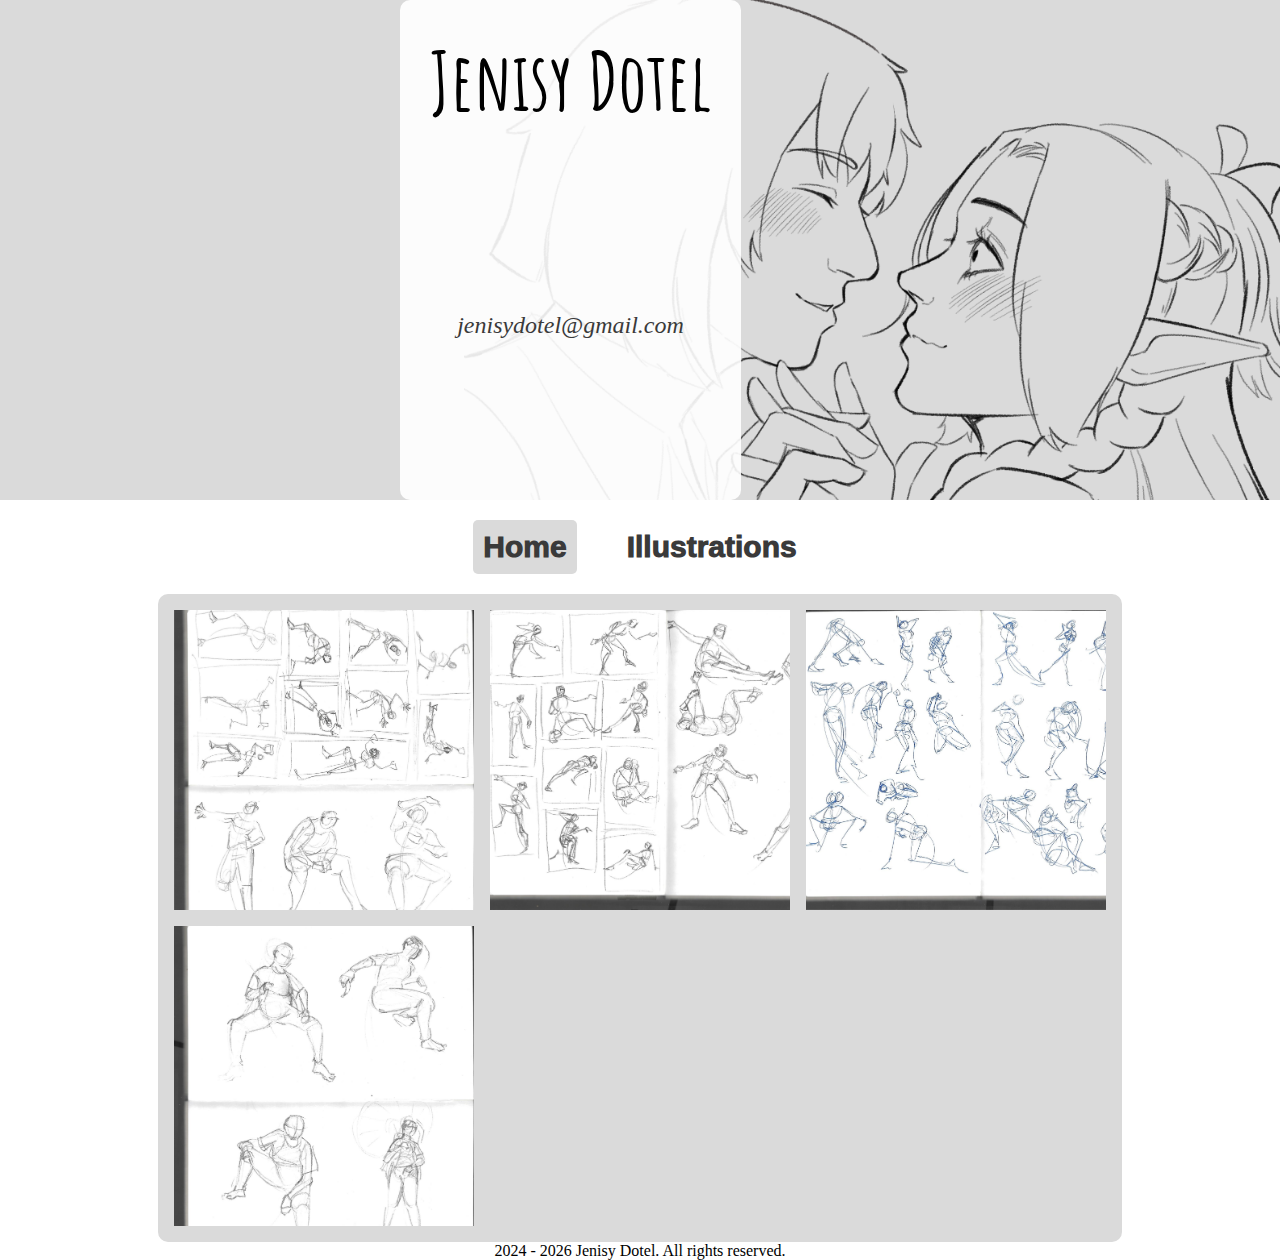
==== index.html @ 8e3e4f1a "some styling and duplication cleanup" ====
<!DOCTYPE html>
<html lang="en">
    <head>
        <meta charset="UTF-8">
        <title>Jenisy Dotel</title>
        <meta name="viewport" content="width=device-width; initial-scale=1.0;">
        <link rel="icon" href="/assets/favicon.png">
        <link rel="stylesheet" href="/styles.css">

        <!--
            Fonts
        -->
        <link href="https://fonts.googleapis.com/css?family=Amatic%20SC%3Ai%2Cbi%2C700%2C400%7CPT%20Sans%3Ai%2Cbi%2C700%2C400&amp;display=swap" rel="stylesheet" nonce="">
    </head>
    <body>
        <div class="page-content">
            <div class="hero">
                <div class="hero-text-container">
                    <div class="hero-title">Jenisy Dotel</div>
                    <a class="hero-subtitle" href="mailto:jenisydotel@gmail.com">jenisydotel@gmail.com</a>
                </div>
            </div>
            <div class="nav-bar">
                <a href="/" class="selected">Home</a>
                <a href="/illustrations">Illustrations</a>
            </div>
            <gallery-elem
                id="gallery"
                images="
                /assets/home/0.jpg,
                /assets/home/1.jpg,
                /assets/home/2.jpg,
                /assets/home/3.jpg
                "
            >
            </gallery-elem>
            <copyright-elem name="Jenisy Dotel" start-year=2024></copyright-elem>
        </div>

        <script type="module" src="/main.js"></script>
    </body>
</html>
---- styles.css ----
body {
    margin: 0;
}

.page-content {
    width: 100%;
    height: 100%;

    display: grid;
    place-items: center;
}

.hero {
    width: 100%;
    height: 500px;

    background-image: url(/assets/home/4.jpg);
    background-position: right;
    background-size: contain;
    background-repeat: no-repeat;
    background-color: #DADADA;

    display: grid;
    grid-template-columns: repeat(1, 1fr);
    gap: 16px;

    justify-items: start;
    /* align-items: start; */
    text-align: center;
}

.hero-text-container {
    display: grid;
    gap: 50px;
    justify-content: start;
    margin-left: 400px;
    padding: 30px;

    border-radius: 10px;
    background-color: rgba(255, 255, 255, 0.9);
}

.hero-title {
    height: fit-content;

    font-family: 'Amatic SC', Arial;
    font-weight: 700;
    font-size: 80px;
}

.hero-subtitle {
    height: fit-content;

    color: #3A3A3A;
    font-family: Merriweather, serif;
    font-size: 18.0pt;
    font-style: italic;
    font-weight: 400;
    text-decoration: none;
}

.nav-bar {
    display: flex;
    gap: 40px;

    font-family: Arial;
    font-weight: 1000;
    font-size: 30px;
}

.nav-bar > a {
    margin: 20px 0 20px 0;
    padding: 10px;
    color: #3A3A3A;
    text-decoration: none;
}

.nav-bar > a.selected {
    border-radius: 5px;
    background-color: #DADADA;
}
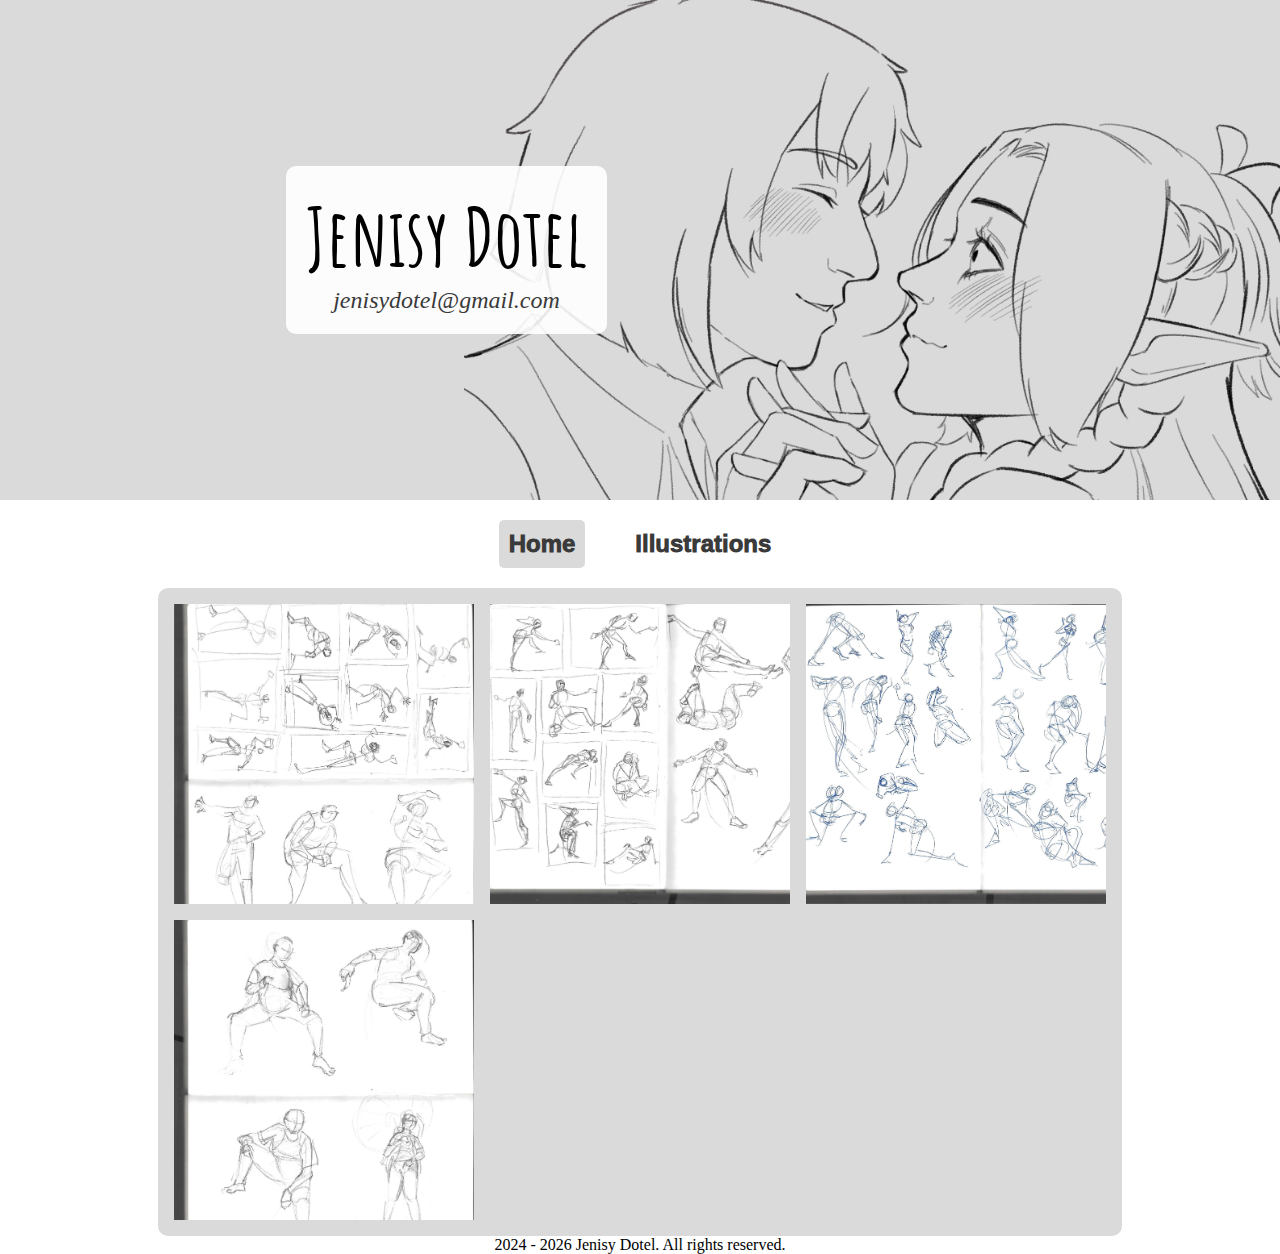
==== commit 98622314: "Resizing changes" ====
--- a/index.html
+++ b/index.html
@@ -16,8 +16,10 @@
         <div class="page-content">
             <div class="hero">
                 <div class="hero-text-container">
-                    <div class="hero-title">Jenisy Dotel</div>
-                    <a class="hero-subtitle" href="mailto:jenisydotel@gmail.com">jenisydotel@gmail.com</a>
+                    <div class="hero-text-wrapper">
+                        <div class="hero-title">Jenisy Dotel</div>
+                        <a class="hero-subtitle" href="mailto:jenisydotel@gmail.com">jenisydotel@gmail.com</a>
+                    </div>
                 </div>
             </div>
             <div class="nav-bar">
--- a/styles.css
+++ b/styles.css
@@ -25,16 +25,24 @@
     gap: 16px;
 
     justify-items: start;
-    /* align-items: start; */
     text-align: center;
 }
 
 .hero-text-container {
-    display: grid;
-    gap: 50px;
-    justify-content: start;
-    margin-left: 400px;
+    display: flex;
+    flex-direction: column;
+    justify-content: center;
+    margin-left: 20%;
     padding: 30px;
+
+    border-radius: 10px;
+}
+
+.hero-text-wrapper {
+    display: flex;
+    flex-direction: column;
+
+    padding: 20px;
 
     border-radius: 10px;
     background-color: rgba(255, 255, 255, 0.9);
@@ -53,7 +61,7 @@
 
     color: #3A3A3A;
     font-family: Merriweather, serif;
-    font-size: 18.0pt;
+    font-size: 24px;
     font-style: italic;
     font-weight: 400;
     text-decoration: none;
@@ -65,7 +73,7 @@
 
     font-family: Arial;
     font-weight: 1000;
-    font-size: 30px;
+    font-size: 24px;
 }
 
 .nav-bar > a {
@@ -79,3 +87,22 @@
     border-radius: 5px;
     background-color: #DADADA;
 }
+
+@media (width < 1200px) {
+    .hero-text-container {
+        justify-content: start;
+        margin-top: 10px;
+    }
+}
+
+@media (width < 630px) {
+    .hero {
+        justify-items: center;
+    }
+    .hero-text-container {
+        margin-left: 0px;
+    }
+    .hero-title {
+        font-size: 60px;
+    }
+}
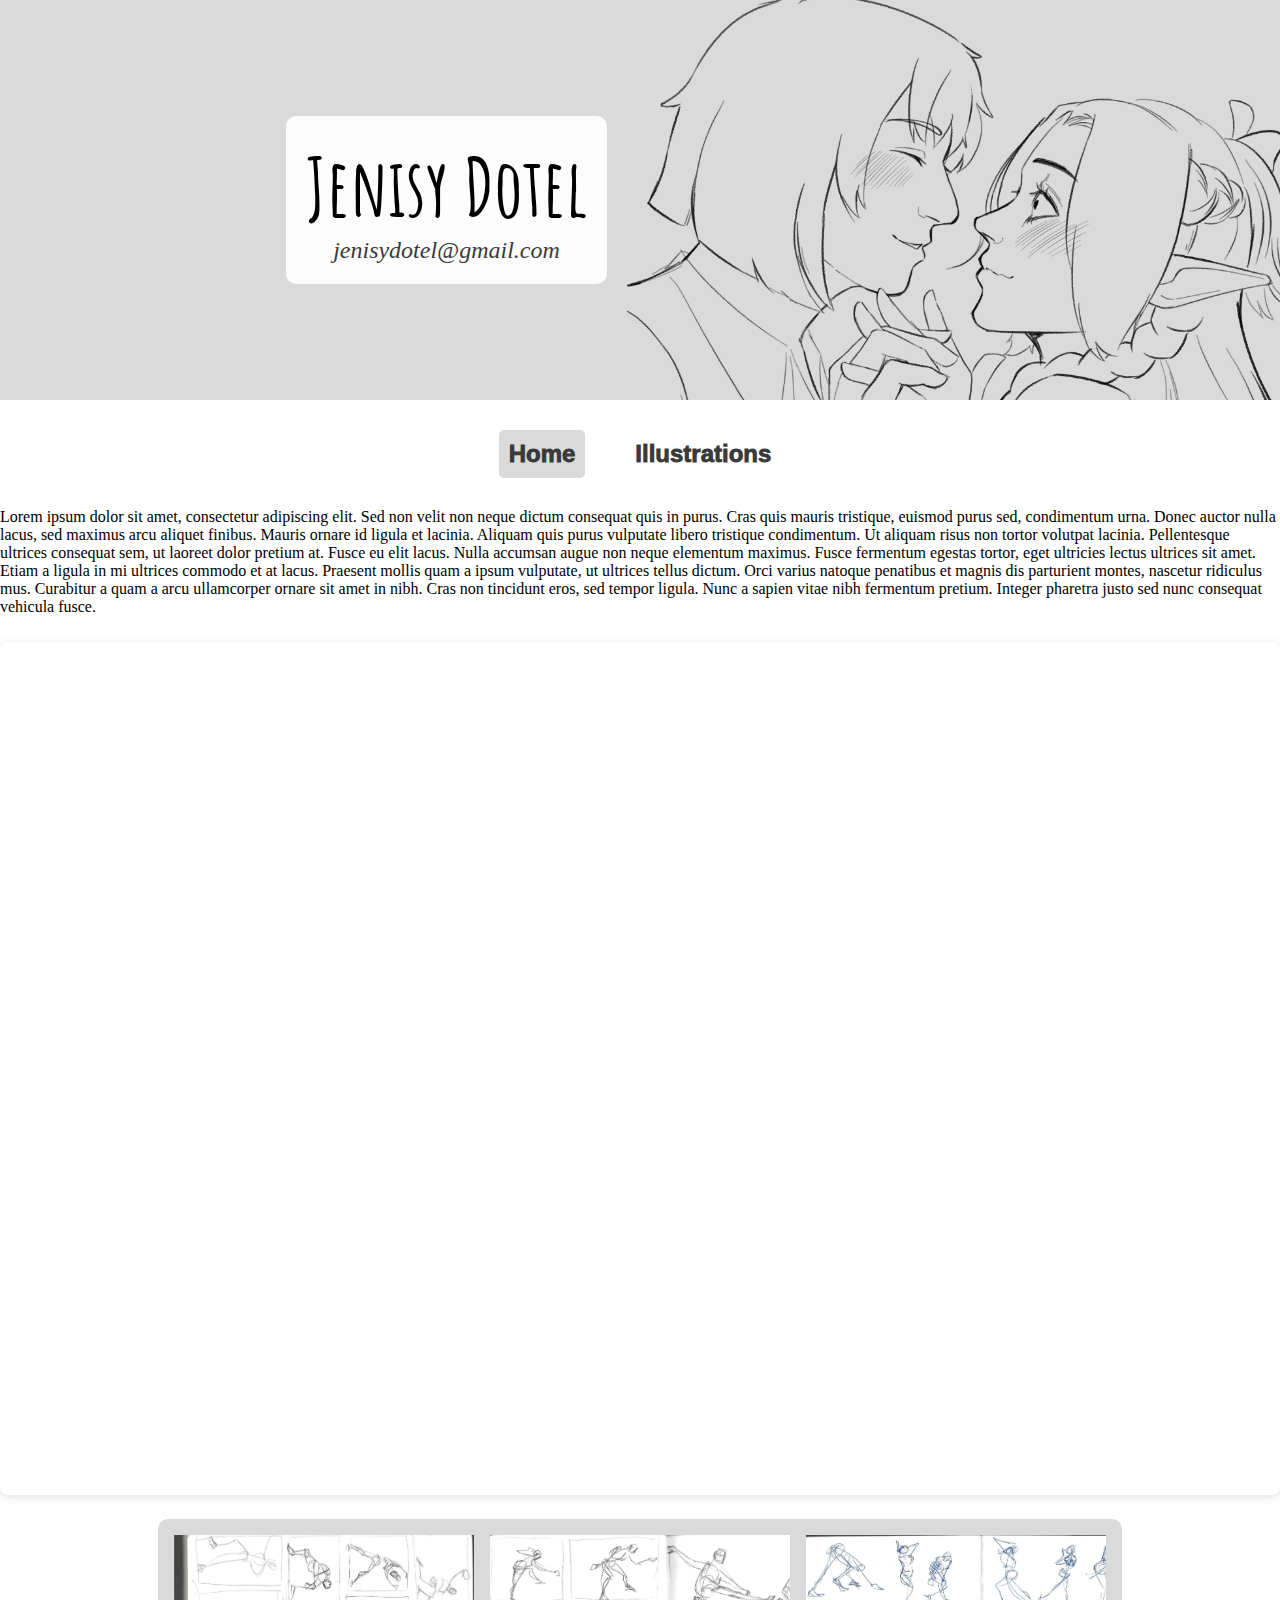
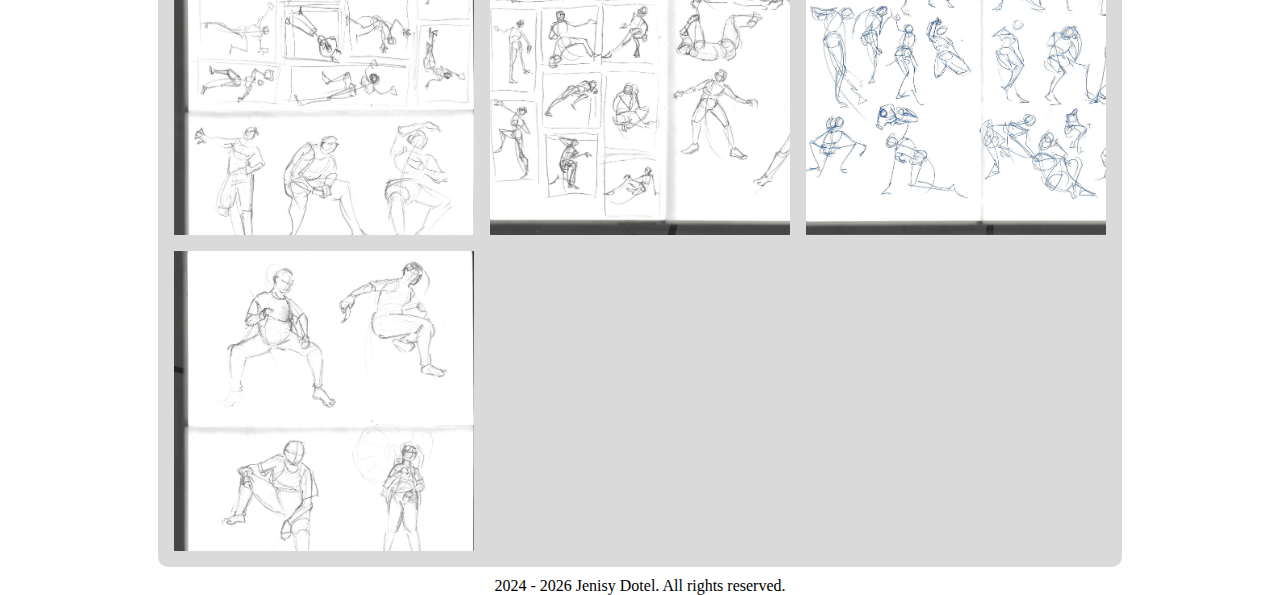
==== commit 83bfaac2: "Add gallery to storyboard (not fully tested)" ====
--- a/index.html
+++ b/index.html
@@ -26,6 +26,19 @@
                 <a href="/" class="selected">Home</a>
                 <a href="/illustrations">Illustrations</a>
             </div>
+            <storyboard-elem
+                id="storyboard_0"
+                images="/assets/storyboards/storyboard_0/0.png"
+            >
+                <div slot="storyboard-description">
+                    Lorem ipsum dolor sit amet, consectetur adipiscing elit. Sed non velit non neque dictum consequat quis in purus. Cras quis mauris tristique, euismod purus sed, condimentum urna. Donec auctor nulla lacus, sed maximus arcu aliquet finibus. Mauris ornare id ligula et lacinia. Aliquam quis purus vulputate libero tristique condimentum. Ut aliquam risus non tortor volutpat lacinia. Pellentesque ultrices consequat sem, ut laoreet dolor pretium at. Fusce eu elit lacus. Nulla accumsan augue non neque elementum maximus. Fusce fermentum egestas tortor, eget ultricies lectus ultrices sit amet. Etiam a ligula in mi ultrices commodo et at lacus. Praesent mollis quam a ipsum vulputate, ut ultrices tellus dictum. Orci varius natoque penatibus et magnis dis parturient montes, nascetur ridiculus mus. Curabitur a quam a arcu ullamcorper ornare sit amet in nibh. Cras non tincidunt eros, sed tempor ligula. Nunc a sapien vitae nibh fermentum pretium. Integer pharetra justo sed nunc consequat vehicula fusce.
+                </div>
+                <div slot="storyboard-embed" class="storyboard-embed">
+                    <div style="position: relative; width: 100%; height: 0; padding-top: 66.6667%; padding-bottom: 0; box-shadow: 0 2px 8px 0 rgba(63,69,81,0.16); margin-top: 1.6em; margin-bottom: 0.9em; overflow: hidden; border-radius: 8px; will-change: transform;">
+                        <iframe loading="lazy" style="position: absolute; width: 100%; height: 100%; top: 0; left: 0; border: none; padding: 0;margin: 0;" src="https:&#x2F;&#x2F;www.canva.com&#x2F;design&#x2F;DAGPpViWKqc&#x2F;ycehZC99RzYjG1VRm2ZxVg&#x2F;view?embed" allowfullscreen="allowfullscreen" allow="fullscreen"></iframe>
+                    </div>
+                </div>
+            </storyboard-elem>
             <gallery-elem
                 id="gallery"
                 images="
--- a/styles.css
+++ b/styles.css
@@ -8,11 +8,12 @@
 
     display: grid;
     place-items: center;
+    gap: 10px;
 }
 
 .hero {
     width: 100%;
-    height: 500px;
+    height: 400px;
 
     background-image: url(/assets/home/4.jpg);
     background-position: right;
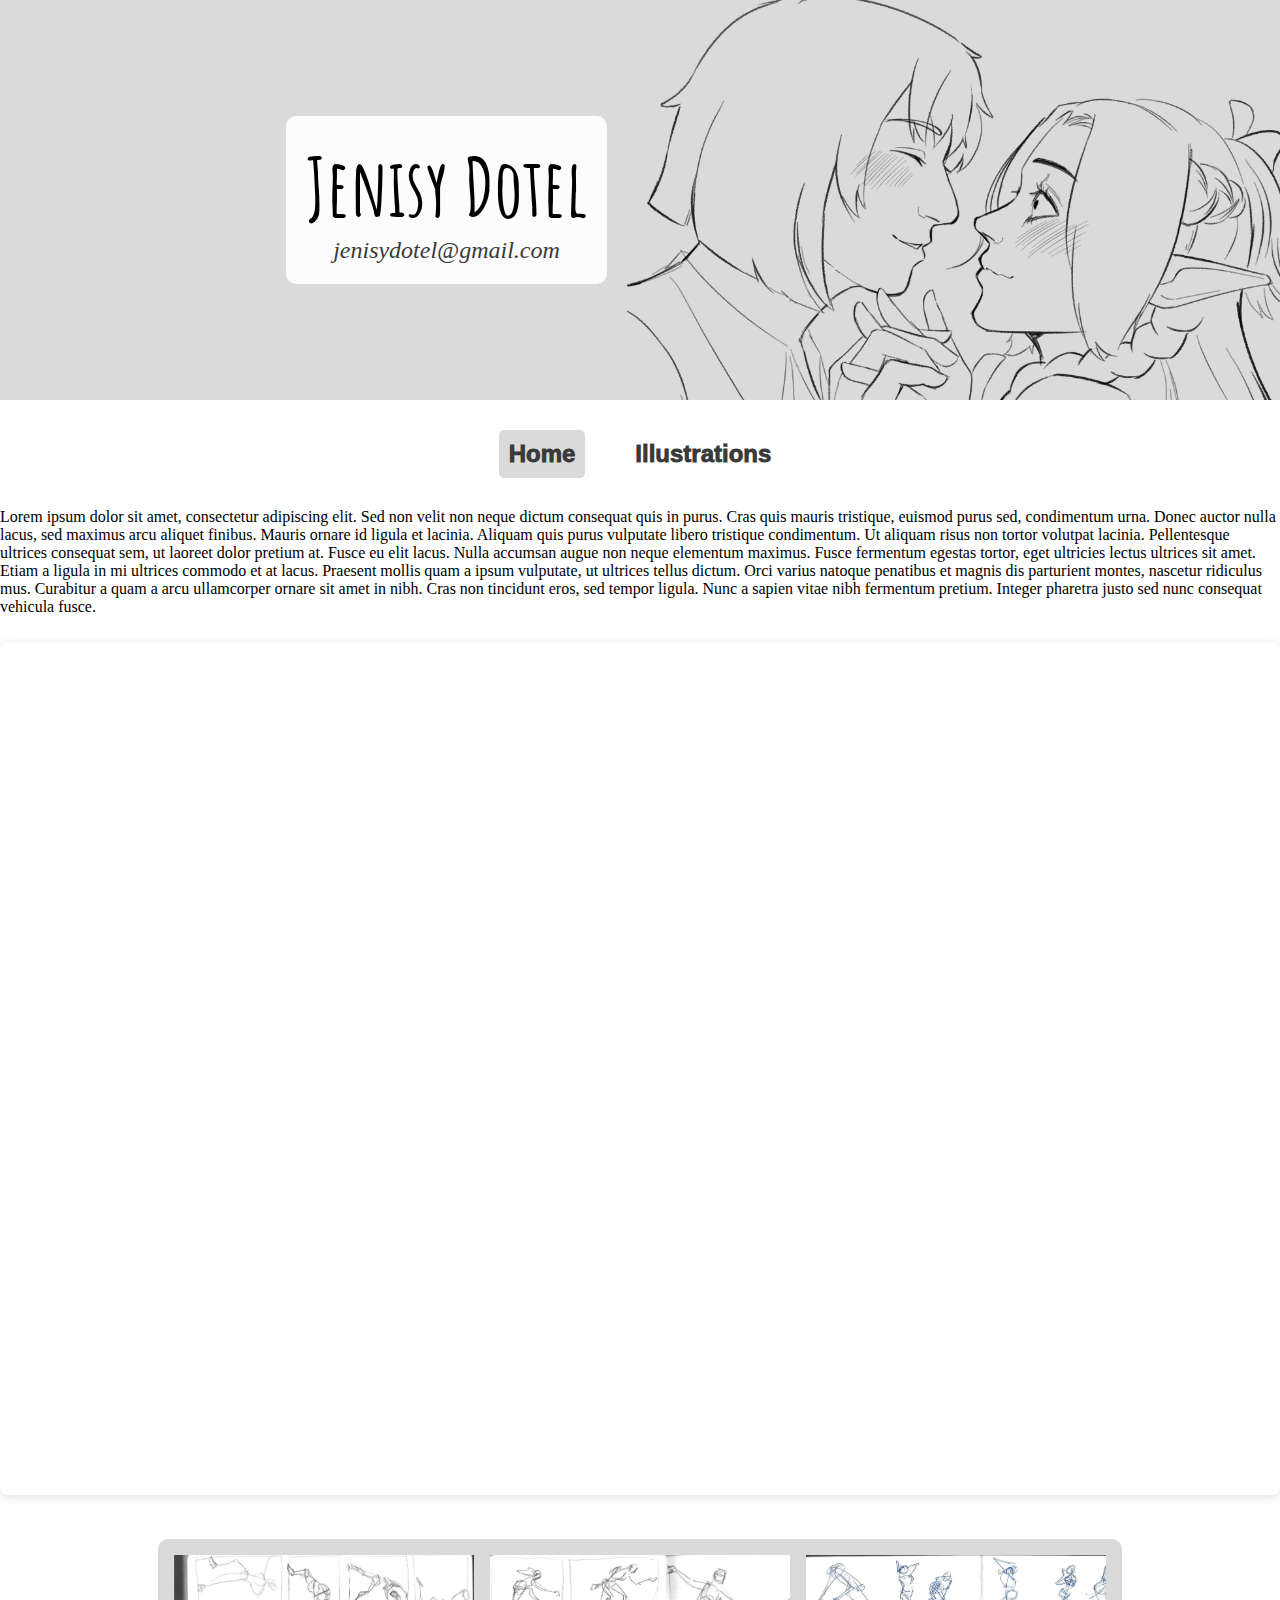
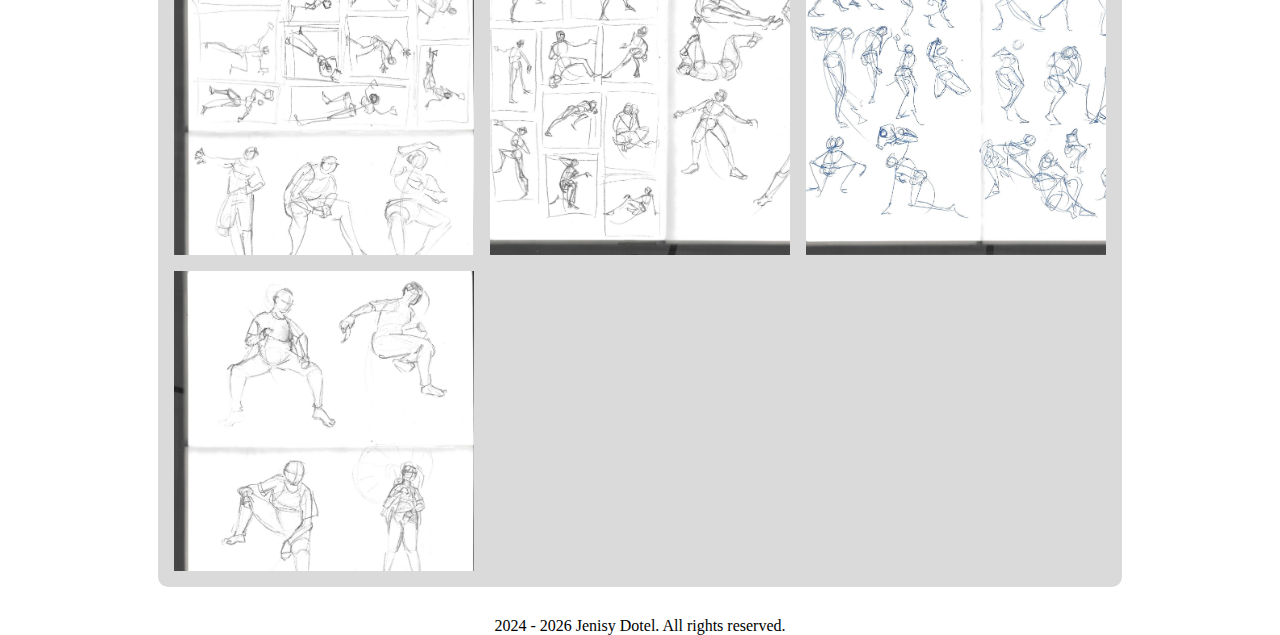
==== commit 1256ae65: "removed tests and some style fixes" ====
--- a/index.html
+++ b/index.html
@@ -28,7 +28,9 @@
             </div>
             <storyboard-elem
                 id="storyboard_0"
-                images="/assets/storyboards/storyboard_0/0.png"
+                images="
+                    /assets/storyboards/storyboard_0/0.png
+                "
             >
                 <div slot="storyboard-description">
                     Lorem ipsum dolor sit amet, consectetur adipiscing elit. Sed non velit non neque dictum consequat quis in purus. Cras quis mauris tristique, euismod purus sed, condimentum urna. Donec auctor nulla lacus, sed maximus arcu aliquet finibus. Mauris ornare id ligula et lacinia. Aliquam quis purus vulputate libero tristique condimentum. Ut aliquam risus non tortor volutpat lacinia. Pellentesque ultrices consequat sem, ut laoreet dolor pretium at. Fusce eu elit lacus. Nulla accumsan augue non neque elementum maximus. Fusce fermentum egestas tortor, eget ultricies lectus ultrices sit amet. Etiam a ligula in mi ultrices commodo et at lacus. Praesent mollis quam a ipsum vulputate, ut ultrices tellus dictum. Orci varius natoque penatibus et magnis dis parturient montes, nascetur ridiculus mus. Curabitur a quam a arcu ullamcorper ornare sit amet in nibh. Cras non tincidunt eros, sed tempor ligula. Nunc a sapien vitae nibh fermentum pretium. Integer pharetra justo sed nunc consequat vehicula fusce.
@@ -42,10 +44,10 @@
             <gallery-elem
                 id="gallery"
                 images="
-                /assets/home/0.jpg,
-                /assets/home/1.jpg,
-                /assets/home/2.jpg,
-                /assets/home/3.jpg
+                    /assets/home/0.jpg,
+                    /assets/home/1.jpg,
+                    /assets/home/2.jpg,
+                    /assets/home/3.jpg
                 "
             >
             </gallery-elem>
--- a/styles.css
+++ b/styles.css
@@ -8,7 +8,7 @@
 
     display: grid;
     place-items: center;
-    gap: 10px;
+    gap: 30px;
 }
 
 .hero {
@@ -16,7 +16,7 @@
     height: 400px;
 
     background-image: url(/assets/home/4.jpg);
-    background-position: right;
+    background-position: bottom right;
     background-size: contain;
     background-repeat: no-repeat;
     background-color: #DADADA;
@@ -78,7 +78,6 @@
 }
 
 .nav-bar > a {
-    margin: 20px 0 20px 0;
     padding: 10px;
     color: #3A3A3A;
     text-decoration: none;
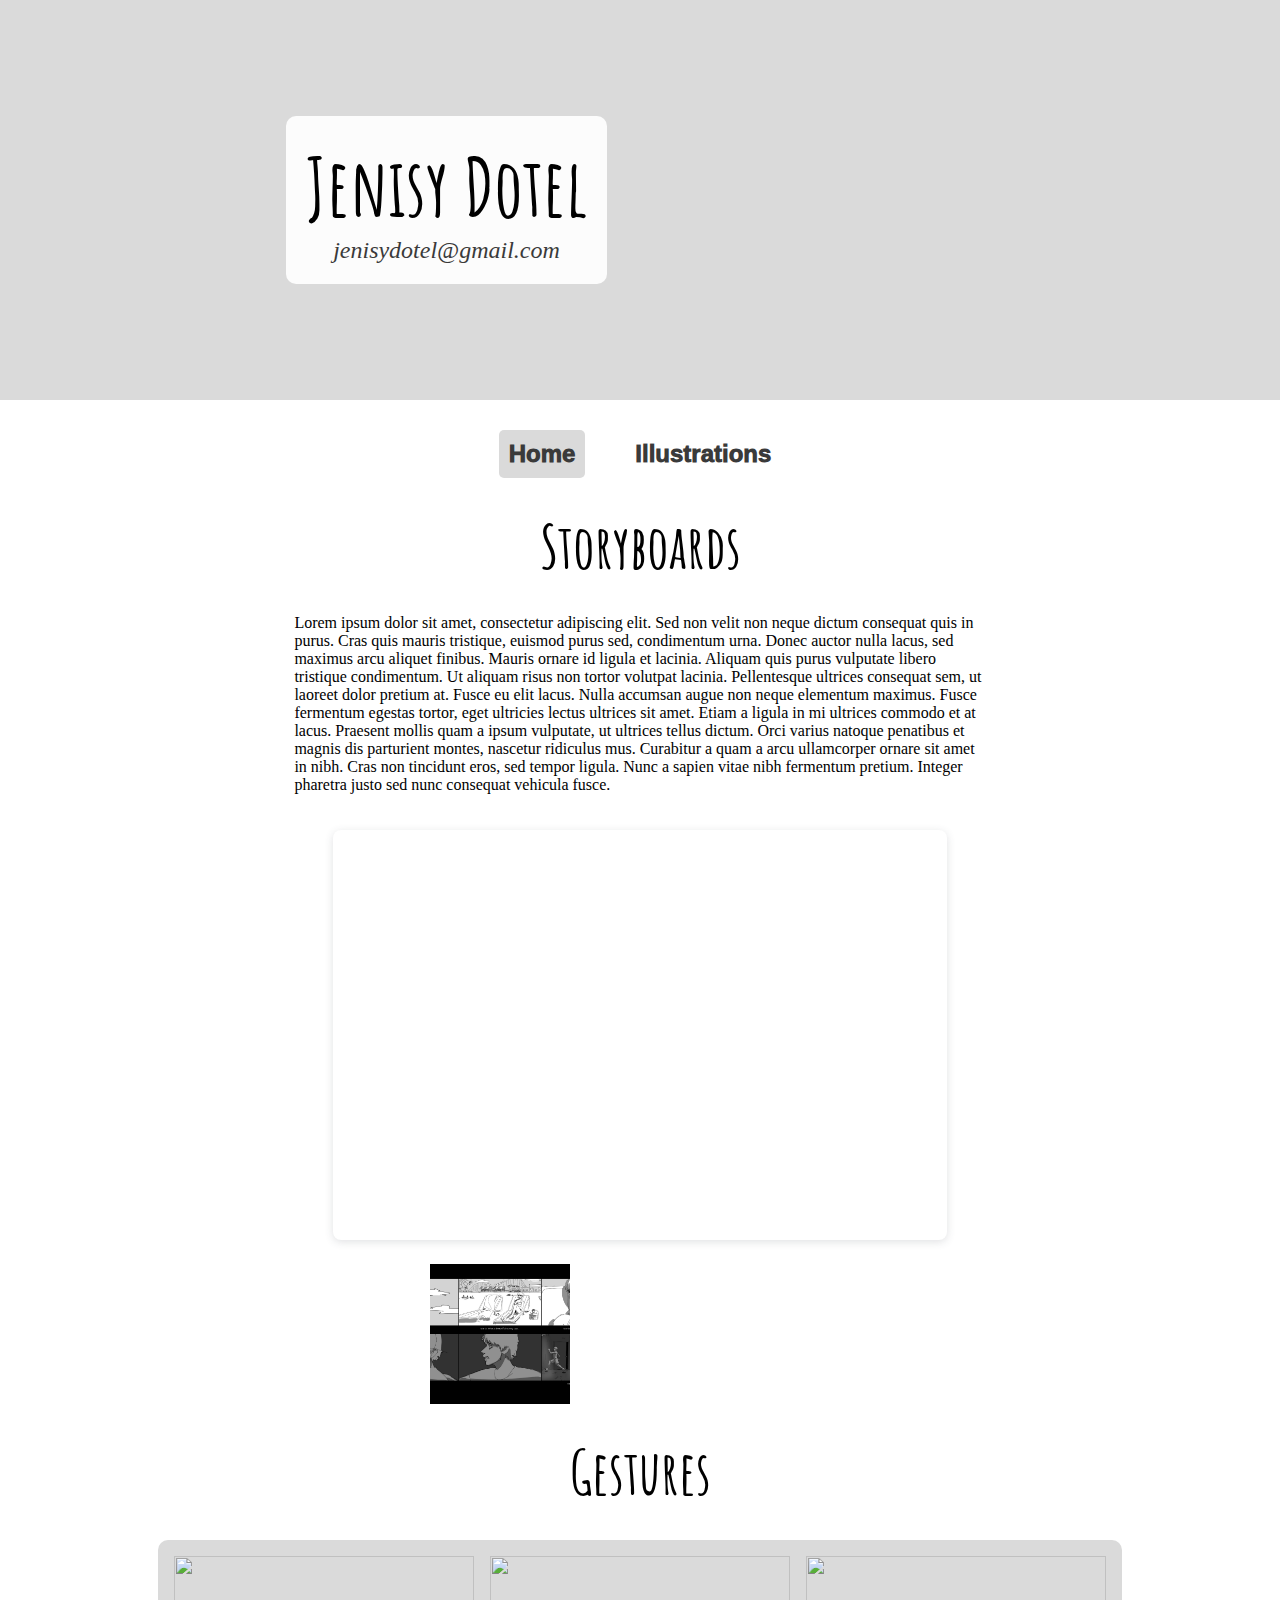
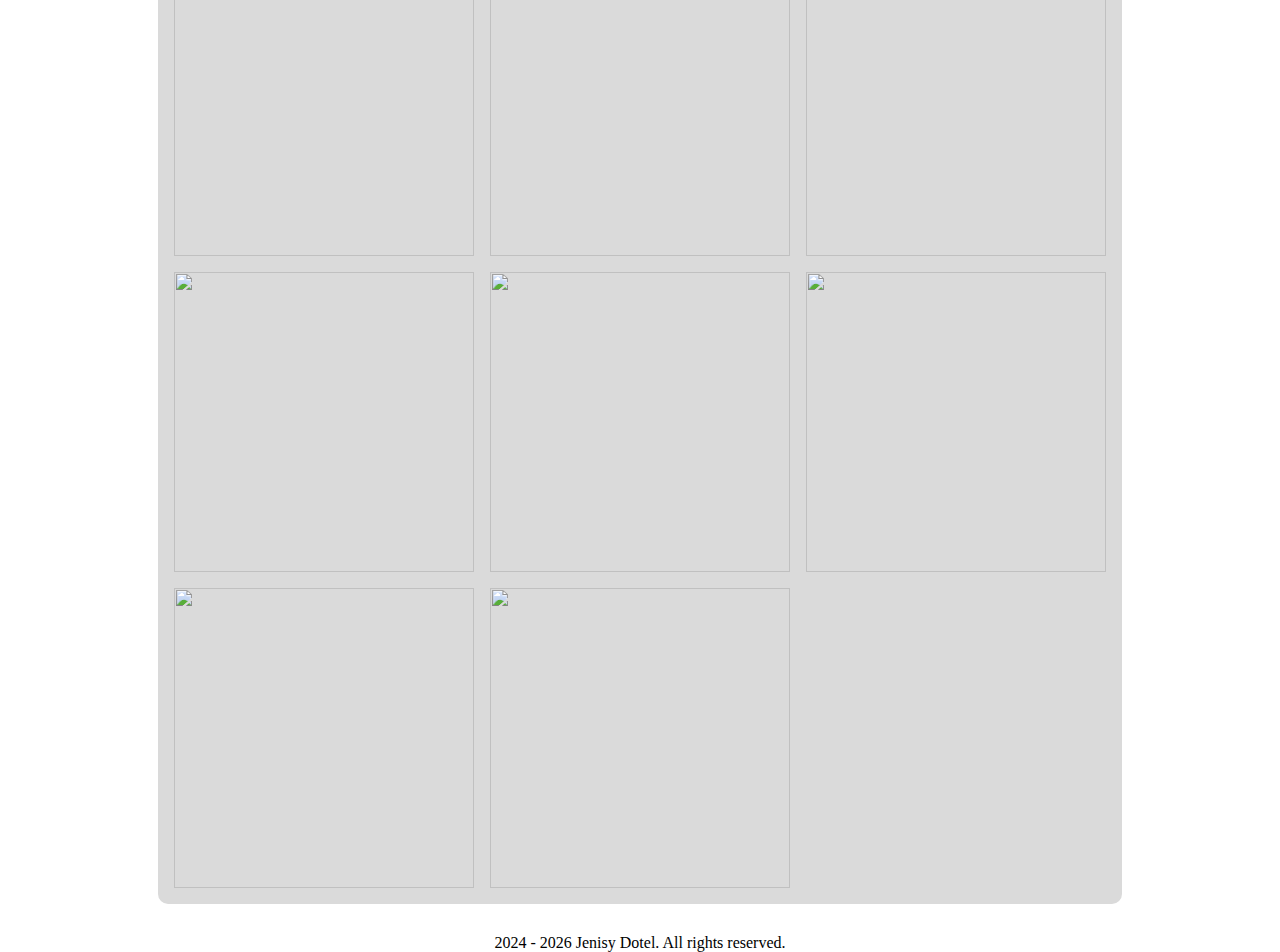
==== commit b86ffeeb: "Added section headers" ====
--- a/index.html
+++ b/index.html
@@ -26,6 +26,7 @@
                 <a href="/" class="selected">Home</a>
                 <a href="/illustrations">Illustrations</a>
             </div>
+            <div class="section-header">Storyboards</div>
             <storyboard-elem
                 id="storyboard_0"
                 images="
@@ -41,13 +42,18 @@
                     </div>
                 </div>
             </storyboard-elem>
+            <div class="section-header">Gestures</div>
             <gallery-elem
                 id="gallery"
                 images="
-                    /assets/home/0.jpg,
-                    /assets/home/1.jpg,
-                    /assets/home/2.jpg,
-                    /assets/home/3.jpg
+                    /assets/home/0.png,
+                    /assets/home/1.png,
+                    /assets/home/2.png,
+                    /assets/home/3.png,
+                    /assets/home/4.png,
+                    /assets/home/5.png,
+                    /assets/home/6.png,
+                    /assets/home/7.png
                 "
             >
             </gallery-elem>
--- a/styles.css
+++ b/styles.css
@@ -15,9 +15,9 @@
     width: 100%;
     height: 400px;
 
-    background-image: url(/assets/home/4.jpg);
-    background-position: bottom right;
-    background-size: contain;
+    background-image: url(/assets/home/hero_bg.png);
+    background-position: 0px 60%;
+    background-size: cover;
     background-repeat: no-repeat;
     background-color: #DADADA;
 
@@ -88,6 +88,12 @@
     background-color: #DADADA;
 }
 
+.section-header {
+    font-family: 'Amatic SC', Arial;
+    font-weight: 700;
+    font-size: 60px;
+}
+
 @media (width < 1200px) {
     .hero-text-container {
         justify-content: start;
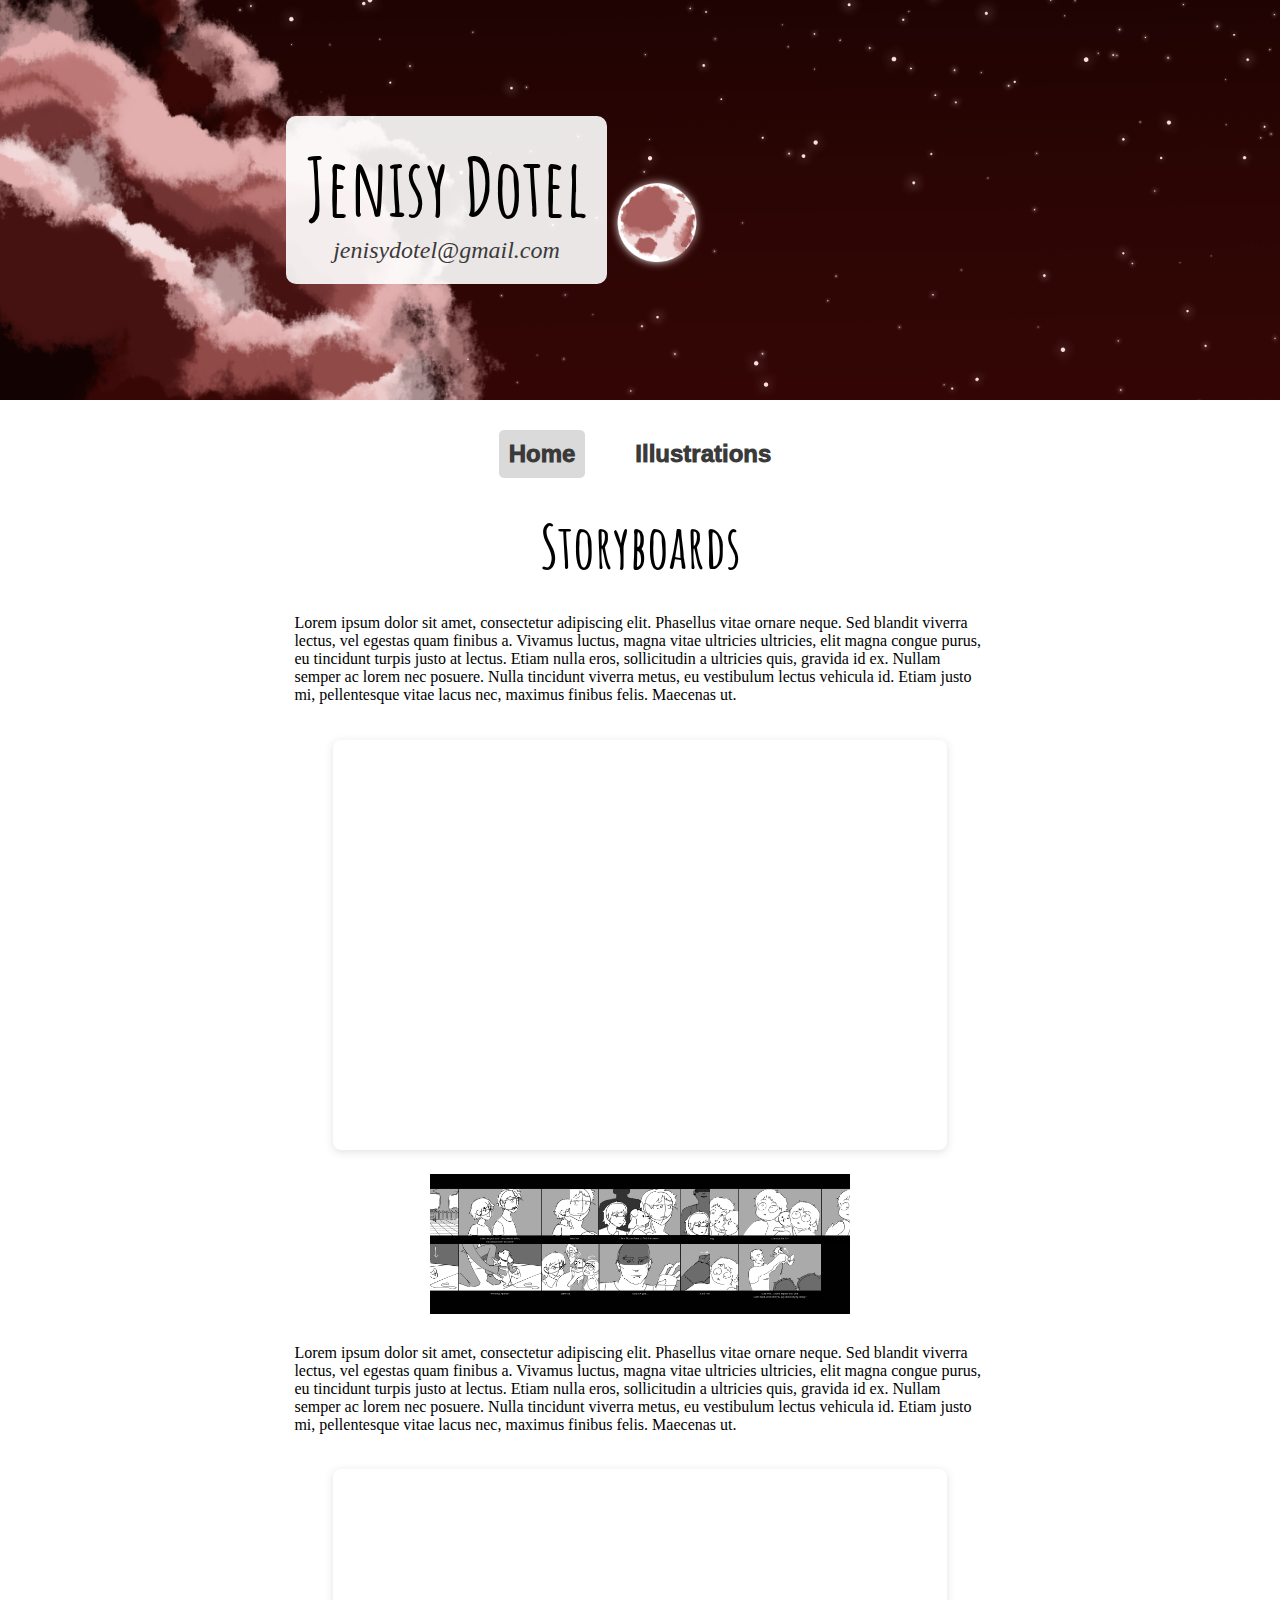
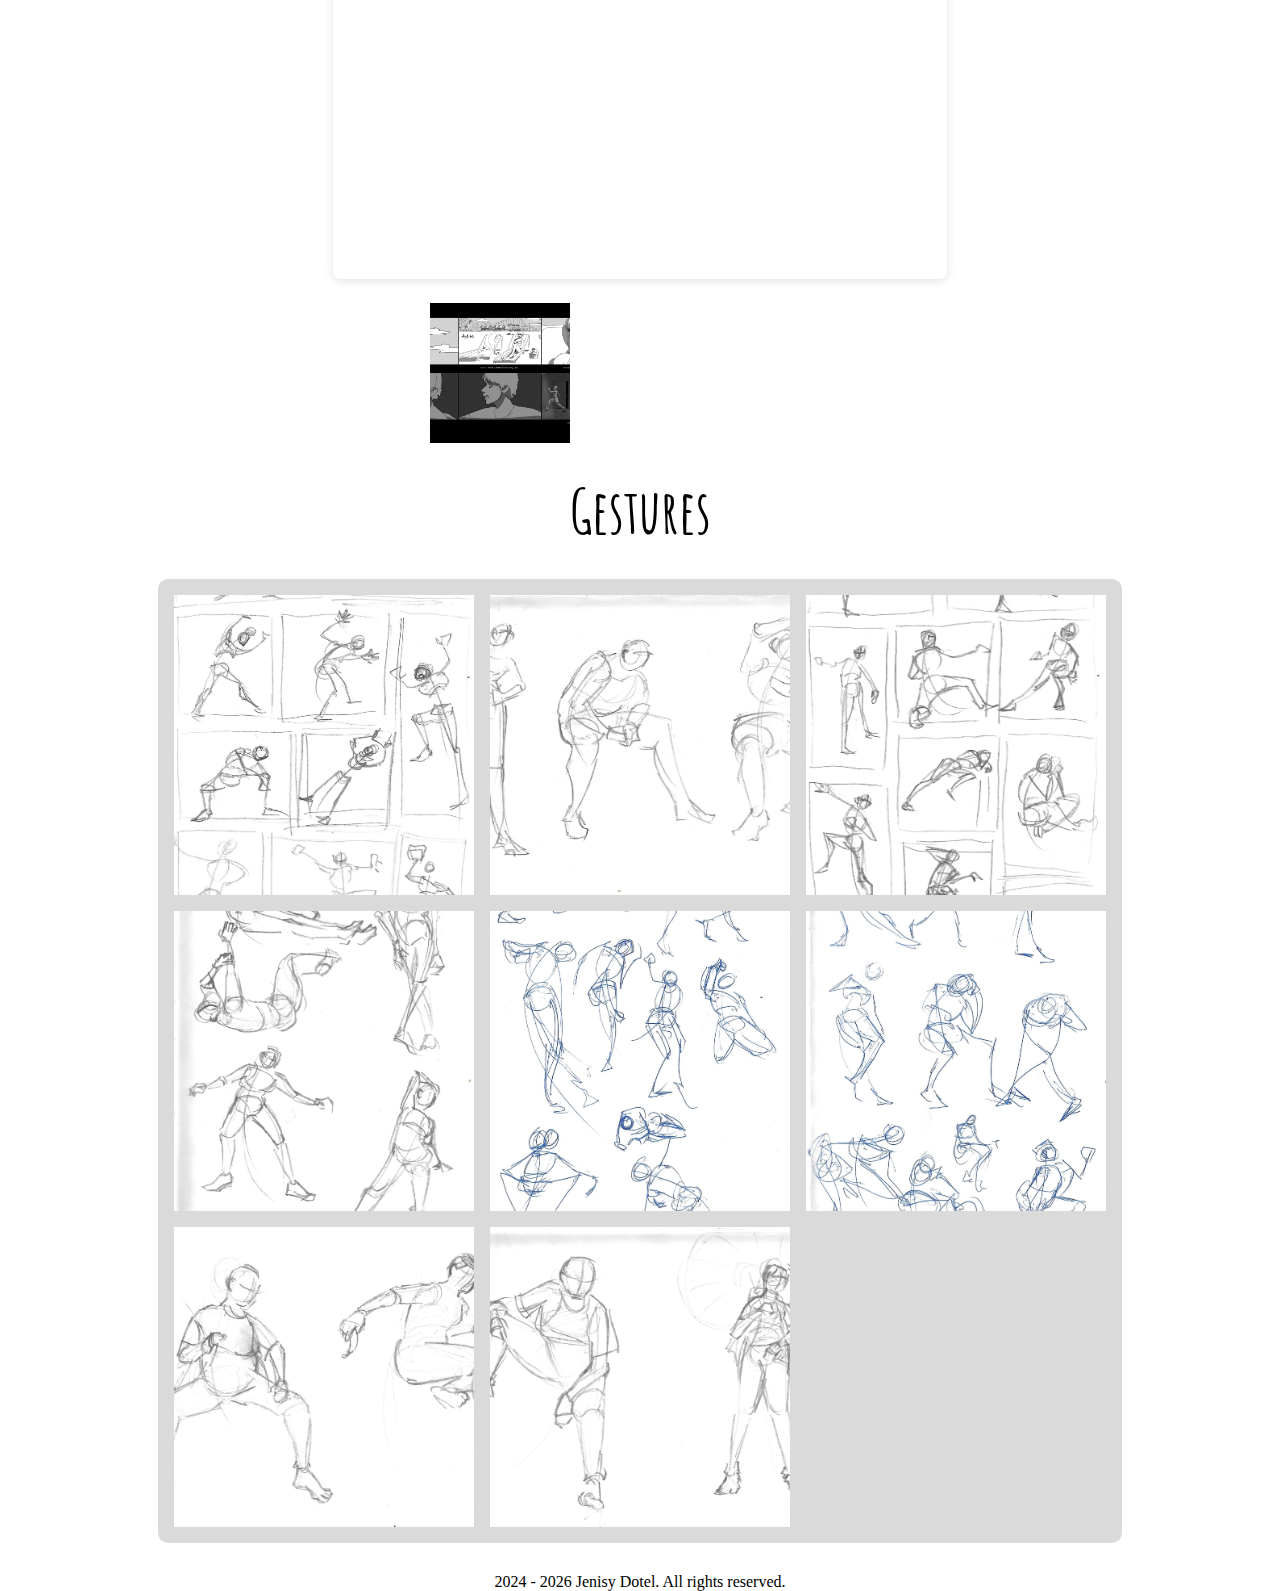
==== commit f9e047ab: "Add New Storyboard" ====
--- a/index.html
+++ b/index.html
@@ -26,15 +26,33 @@
                 <a href="/" class="selected">Home</a>
                 <a href="/illustrations">Illustrations</a>
             </div>
+
             <div class="section-header">Storyboards</div>
             <storyboard-elem
                 id="storyboard_0"
                 images="
-                    /assets/storyboards/storyboard_0/0.png
+                    /assets/storyboards/storyboard_0/0.png,
+                    /assets/storyboards/storyboard_0/1.png,
+                    /assets/storyboards/storyboard_0/2.png
                 "
             >
                 <div slot="storyboard-description">
-                    Lorem ipsum dolor sit amet, consectetur adipiscing elit. Sed non velit non neque dictum consequat quis in purus. Cras quis mauris tristique, euismod purus sed, condimentum urna. Donec auctor nulla lacus, sed maximus arcu aliquet finibus. Mauris ornare id ligula et lacinia. Aliquam quis purus vulputate libero tristique condimentum. Ut aliquam risus non tortor volutpat lacinia. Pellentesque ultrices consequat sem, ut laoreet dolor pretium at. Fusce eu elit lacus. Nulla accumsan augue non neque elementum maximus. Fusce fermentum egestas tortor, eget ultricies lectus ultrices sit amet. Etiam a ligula in mi ultrices commodo et at lacus. Praesent mollis quam a ipsum vulputate, ut ultrices tellus dictum. Orci varius natoque penatibus et magnis dis parturient montes, nascetur ridiculus mus. Curabitur a quam a arcu ullamcorper ornare sit amet in nibh. Cras non tincidunt eros, sed tempor ligula. Nunc a sapien vitae nibh fermentum pretium. Integer pharetra justo sed nunc consequat vehicula fusce.
+                    Lorem ipsum dolor sit amet, consectetur adipiscing elit. Phasellus vitae ornare neque. Sed blandit viverra lectus, vel egestas quam finibus a. Vivamus luctus, magna vitae ultricies ultricies, elit magna congue purus, eu tincidunt turpis justo at lectus. Etiam nulla eros, sollicitudin a ultricies quis, gravida id ex. Nullam semper ac lorem nec posuere. Nulla tincidunt viverra metus, eu vestibulum lectus vehicula id. Etiam justo mi, pellentesque vitae lacus nec, maximus finibus felis. Maecenas ut.
+                </div>
+                <div slot="storyboard-embed" class="storyboard-embed">
+                    <div style="position: relative; width: 100%; height: 0; padding-top: 66.6667%; padding-bottom: 0; box-shadow: 0 2px 8px 0 rgba(63,69,81,0.16); margin-top: 1.6em; margin-bottom: 0.9em; overflow: hidden; border-radius: 8px; will-change: transform;">
+                        <iframe loading="lazy" style="position: absolute; width: 100%; height: 100%; top: 0; left: 0; border: none; padding: 0;margin: 0;" src="https:&#x2F;&#x2F;www.canva.com&#x2F;design&#x2F;DAGPrAb6ygY&#x2F;WUAfyh8Q38iQO8em_7snyQ&#x2F;view?embed" allowfullscreen="allowfullscreen" allow="fullscreen"></iframe>
+                    </div>
+                </div>
+            </storyboard-elem>
+            <storyboard-elem
+                id="storyboard_1"
+                images="
+                    /assets/storyboards/storyboard_1/0.png
+                "
+            >
+                <div slot="storyboard-description">
+                    Lorem ipsum dolor sit amet, consectetur adipiscing elit. Phasellus vitae ornare neque. Sed blandit viverra lectus, vel egestas quam finibus a. Vivamus luctus, magna vitae ultricies ultricies, elit magna congue purus, eu tincidunt turpis justo at lectus. Etiam nulla eros, sollicitudin a ultricies quis, gravida id ex. Nullam semper ac lorem nec posuere. Nulla tincidunt viverra metus, eu vestibulum lectus vehicula id. Etiam justo mi, pellentesque vitae lacus nec, maximus finibus felis. Maecenas ut.
                 </div>
                 <div slot="storyboard-embed" class="storyboard-embed">
                     <div style="position: relative; width: 100%; height: 0; padding-top: 66.6667%; padding-bottom: 0; box-shadow: 0 2px 8px 0 rgba(63,69,81,0.16); margin-top: 1.6em; margin-bottom: 0.9em; overflow: hidden; border-radius: 8px; will-change: transform;">
@@ -42,6 +60,7 @@
                     </div>
                 </div>
             </storyboard-elem>
+
             <div class="section-header">Gestures</div>
             <gallery-elem
                 id="gallery"
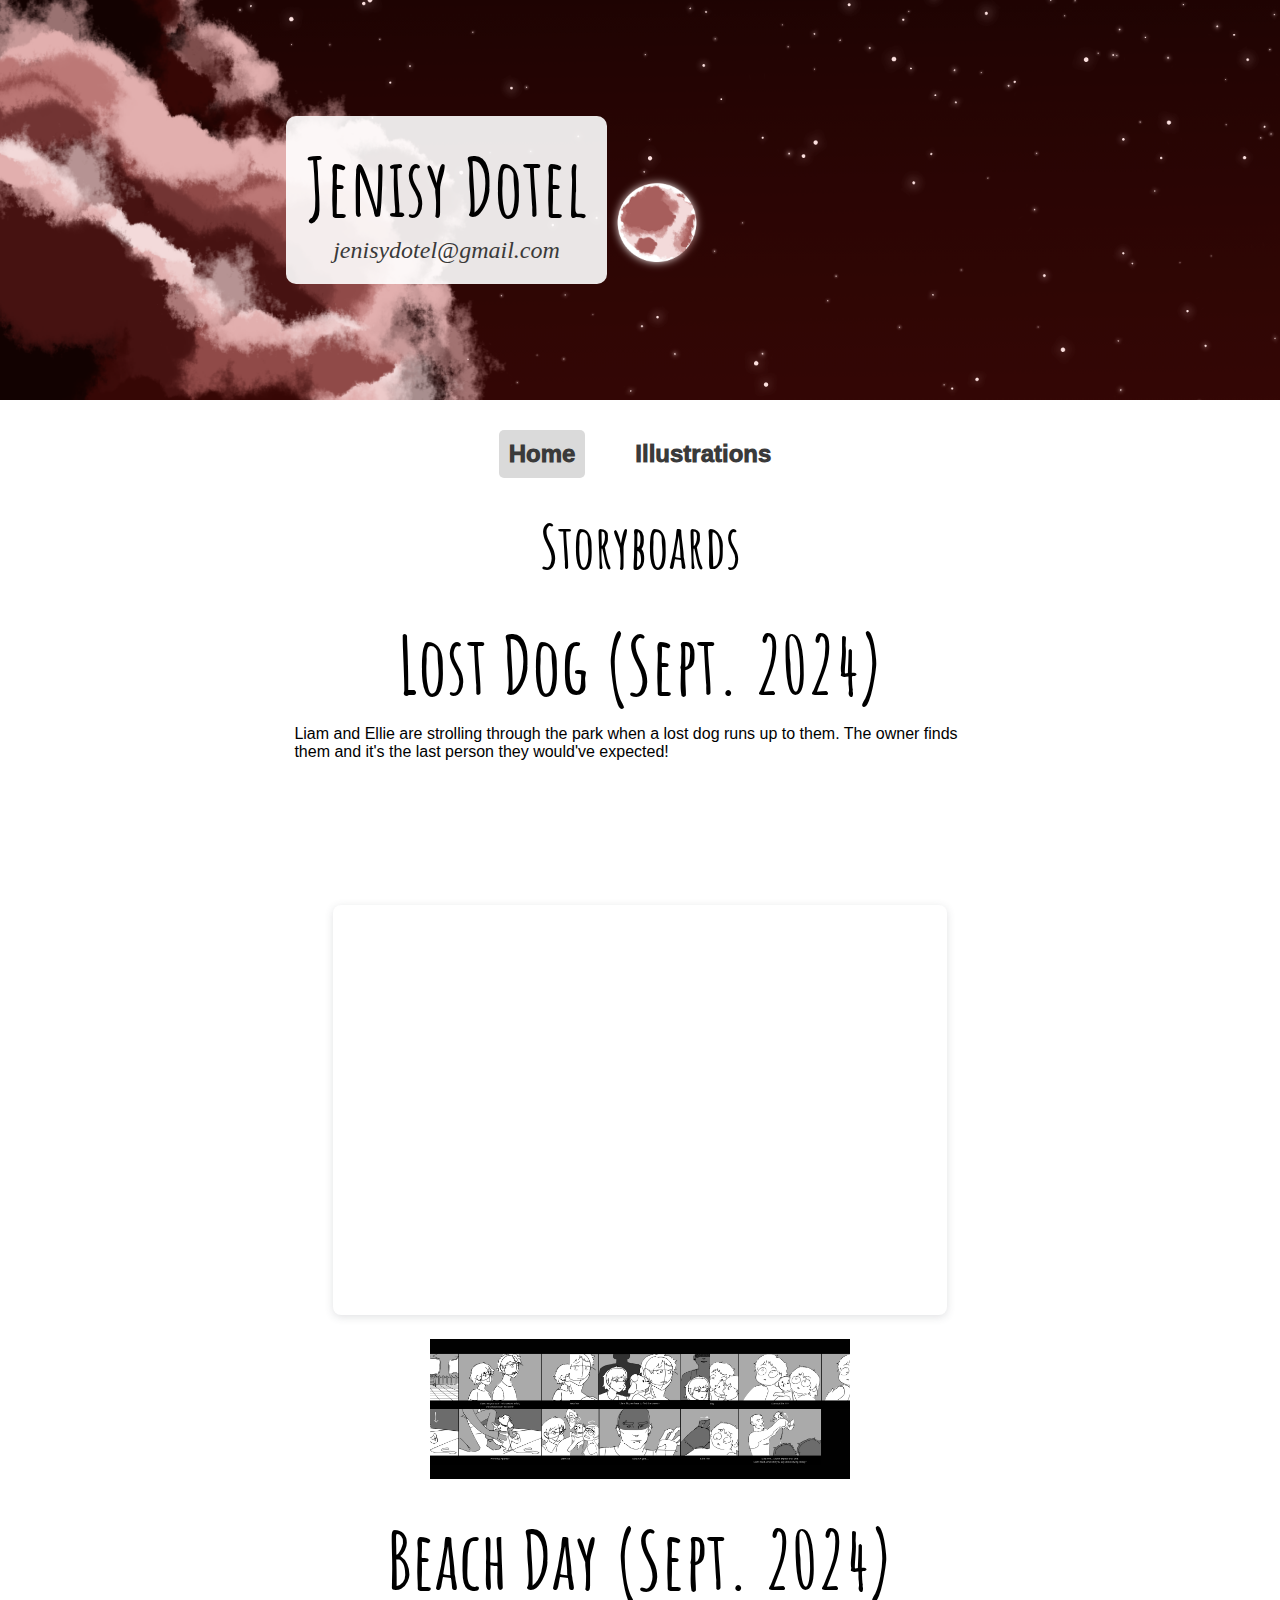
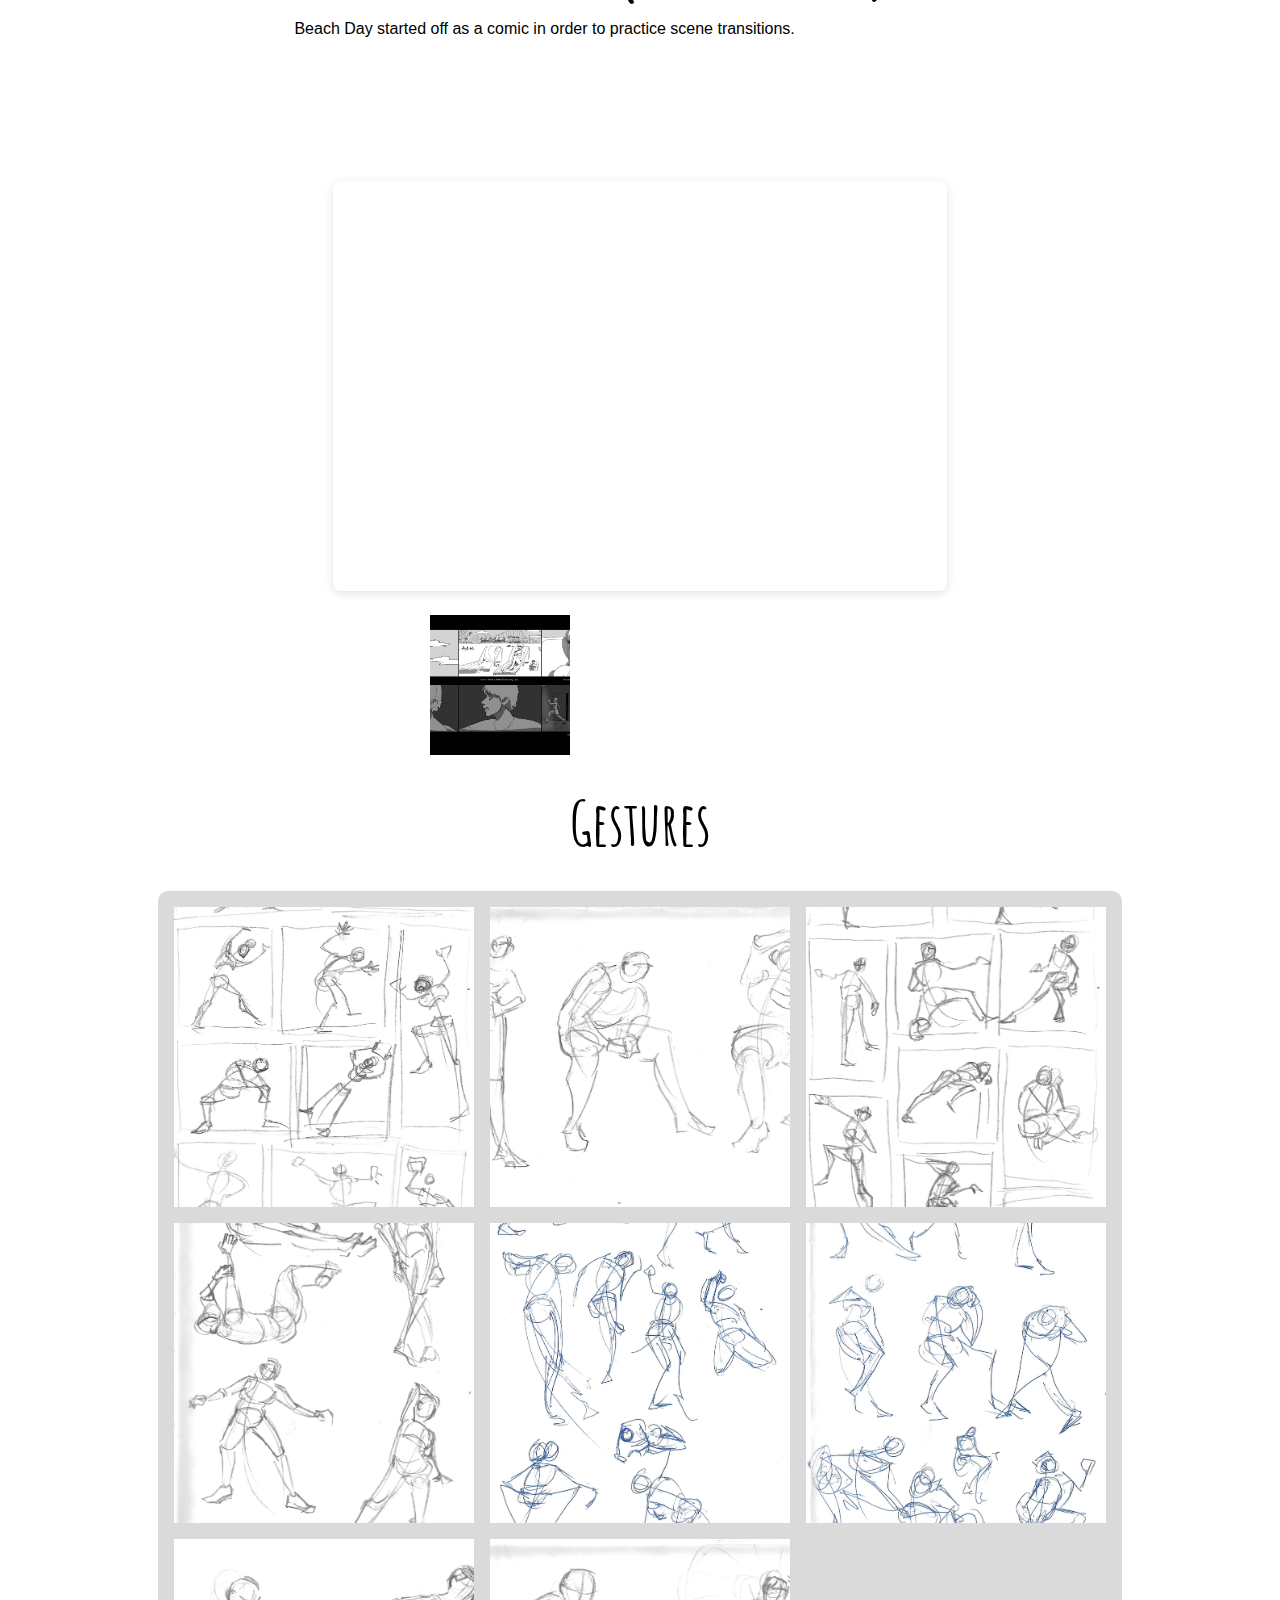
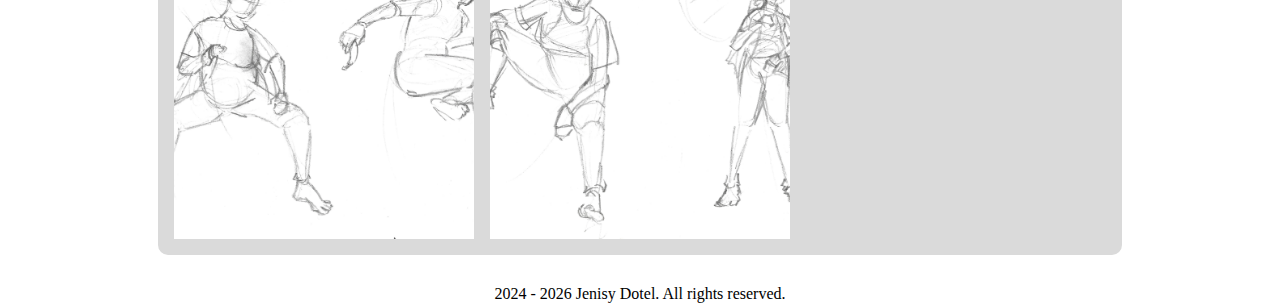
==== commit 40eff030: "hack to fix styling, re-add lorem ipsum to pad out text (make white and unselectable)" ====
--- a/index.html
+++ b/index.html
@@ -36,8 +36,12 @@
                     /assets/storyboards/storyboard_0/2.png
                 "
             >
+                <div slot="storyboard-header">Lost Dog (Sept. 2024)</div>
                 <div slot="storyboard-description">
-                    Lorem ipsum dolor sit amet, consectetur adipiscing elit. Phasellus vitae ornare neque. Sed blandit viverra lectus, vel egestas quam finibus a. Vivamus luctus, magna vitae ultricies ultricies, elit magna congue purus, eu tincidunt turpis justo at lectus. Etiam nulla eros, sollicitudin a ultricies quis, gravida id ex. Nullam semper ac lorem nec posuere. Nulla tincidunt viverra metus, eu vestibulum lectus vehicula id. Etiam justo mi, pellentesque vitae lacus nec, maximus finibus felis. Maecenas ut.
+                    Liam and Ellie are strolling through the park when a lost dog runs up to them. The owner finds them and it's the last person they would've expected!
+                    <div class="filler-text">
+                        Lorem ipsum dolor sit amet, consectetur adipiscing elit. Phasellus vitae ornare neque. Sed blandit viverra lectus, vel egestas quam finibus a. Vivamus luctus, magna vitae ultricies ultricies, elit magna congue purus, eu tincidunt turpis justo at lectus. Etiam nulla eros, sollicitudin a ultricies quis, gravida id ex. Nullam semper ac lorem nec posuere. Nulla tincidunt viverra metus, eu vestibulum lectus vehicula id. Etiam justo mi, pellentesque vitae lacus nec, maximus finibus felis. Maecenas ut.
+                    </div>
                 </div>
                 <div slot="storyboard-embed" class="storyboard-embed">
                     <div style="position: relative; width: 100%; height: 0; padding-top: 66.6667%; padding-bottom: 0; box-shadow: 0 2px 8px 0 rgba(63,69,81,0.16); margin-top: 1.6em; margin-bottom: 0.9em; overflow: hidden; border-radius: 8px; will-change: transform;">
@@ -51,8 +55,12 @@
                     /assets/storyboards/storyboard_1/0.png
                 "
             >
+                <div slot="storyboard-header">Beach Day (Sept. 2024)</div>
                 <div slot="storyboard-description">
-                    Lorem ipsum dolor sit amet, consectetur adipiscing elit. Phasellus vitae ornare neque. Sed blandit viverra lectus, vel egestas quam finibus a. Vivamus luctus, magna vitae ultricies ultricies, elit magna congue purus, eu tincidunt turpis justo at lectus. Etiam nulla eros, sollicitudin a ultricies quis, gravida id ex. Nullam semper ac lorem nec posuere. Nulla tincidunt viverra metus, eu vestibulum lectus vehicula id. Etiam justo mi, pellentesque vitae lacus nec, maximus finibus felis. Maecenas ut.
+                    Beach Day started off as a comic in order to practice scene transitions.
+                    <div class="filler-text">
+                        Lorem ipsum dolor sit amet, consectetur adipiscing elit. Phasellus vitae ornare neque. Sed blandit viverra lectus, vel egestas quam finibus a. Vivamus luctus, magna vitae ultricies ultricies, elit magna congue purus, eu tincidunt turpis justo at lectus. Etiam nulla eros, sollicitudin a ultricies quis, gravida id ex. Nullam semper ac lorem nec posuere. Nulla tincidunt viverra metus, eu vestibulum lectus vehicula id. Etiam justo mi, pellentesque vitae lacus nec, maximus finibus felis. Maecenas ut.
+                    </div>
                 </div>
                 <div slot="storyboard-embed" class="storyboard-embed">
                     <div style="position: relative; width: 100%; height: 0; padding-top: 66.6667%; padding-bottom: 0; box-shadow: 0 2px 8px 0 rgba(63,69,81,0.16); margin-top: 1.6em; margin-bottom: 0.9em; overflow: hidden; border-radius: 8px; will-change: transform;">
--- a/styles.css
+++ b/styles.css
@@ -94,6 +94,13 @@
     font-size: 60px;
 }
 
+.filler-text {
+    color: white;
+    -webkit-user-select: none;
+    -ms-user-select: none;
+    user-select: none;
+}
+
 @media (width < 1200px) {
     .hero-text-container {
         justify-content: start;
